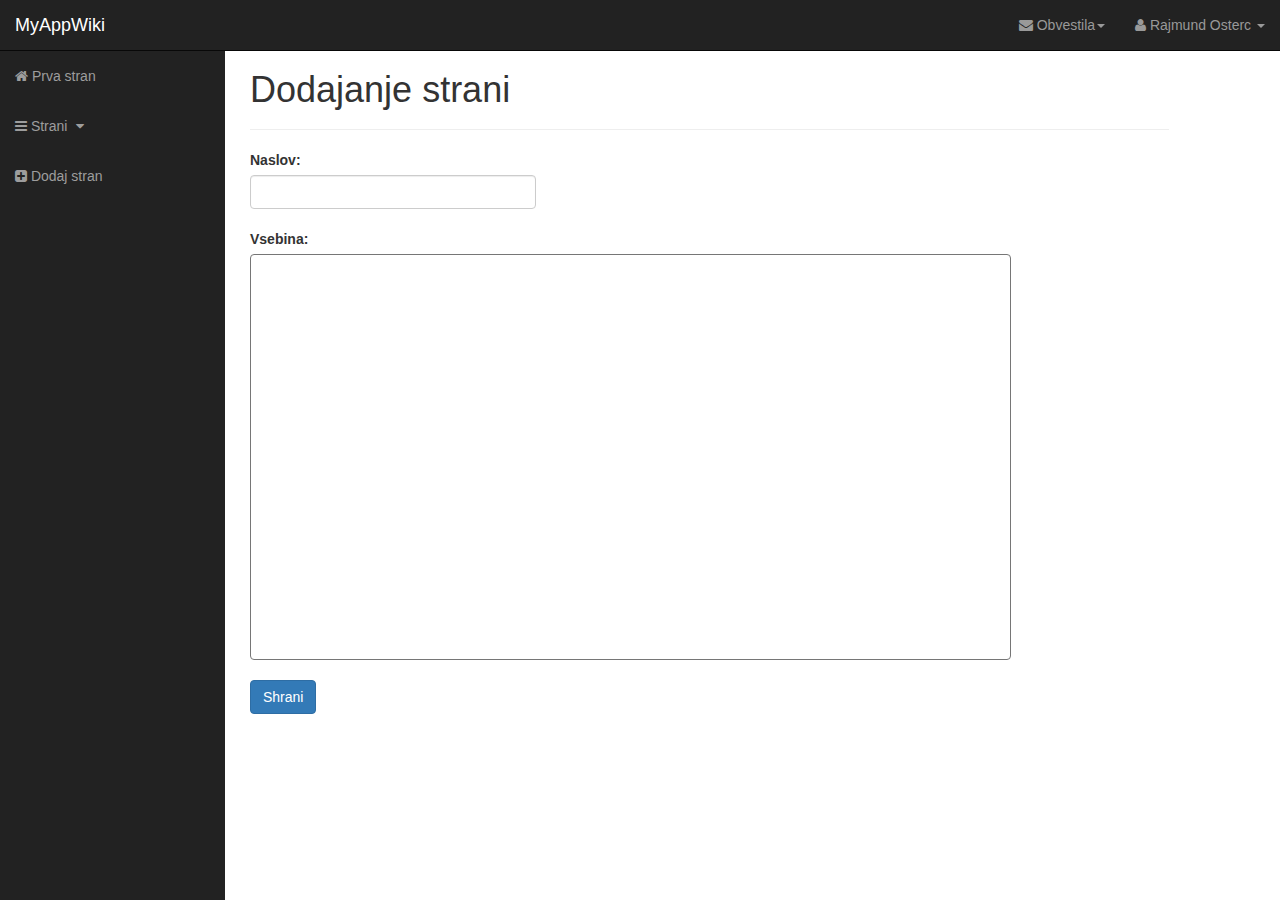
==== dodaj_stran.html @ fd123c20 "Skoraj pri koncu, verjetno narejen vse strani" ====
<!DOCTYPE html>
<html lang="en">

<head>

    <meta charset="utf-8">
    <meta http-equiv="X-UA-Compatible" content="IE=edge">
    <meta name="viewport" content="width=device-width, initial-scale=1">
    <meta name="description" content="">
    <meta name="author" content="">

    <title>MyAppWiki</title>
    <link rel="shortcut icon" type="image/ico" href="favicon.ico"/>

    <!-- Bootstrap Core CSS -->
    <link href="css/bootstrap.min.css" rel="stylesheet">

    <!-- Custom CSS -->
    <link href="css/sb-admin.css" rel="stylesheet">

    <!-- Custom Fonts -->
    <link href="font-awesome/css/font-awesome.min.css" rel="stylesheet" type="text/css">

    <!-- HTML5 Shim and Respond.js IE8 support of HTML5 elements and media queries -->
    <!-- WARNING: Respond.js doesn't work if you view the page via file:// -->
    <!--[if lt IE 9]>
    <script src="https://oss.maxcdn.com/libs/html5shiv/3.7.0/html5shiv.js"></script>
    <script src="https://oss.maxcdn.com/libs/respond.js/1.4.2/respond.min.js"></script>
    <![endif]-->

    <!-- jQuery -->
    <script src="js/jquery.js"></script>

    <!-- Bootstrap Core JavaScript -->
    <script src="js/bootstrap.min.js"></script>
    <script src="js/moj.js"></script>

</head>

<body>

<div id="wrapper">

    <!-- Navigation -->
    <nav class="navbar navbar-inverse navbar-fixed-top" role="navigation">
        <!-- Brand and toggle get grouped for better mobile display -->
        <div class="navbar-header">
            <button type="button" class="navbar-toggle" data-toggle="collapse" data-target=".navbar-ex1-collapse">
                <span class="sr-only">Preklopi</span>
                <span class="icon-bar"></span>
                <span class="icon-bar"></span>
                <span class="icon-bar"></span>
            </button>
            <a class="navbar-brand" href="index.html">MyAppWiki</a>
        </div>
        <!-- Top Menu Items -->
        <ul class="nav navbar-right top-nav">
            <li class="dropdown">
                <a href="#" class="dropdown-toggle" data-toggle="dropdown"><i class="fa fa-envelope"></i> Obvestila<b
                        class="caret"></b></a>
                <ul class="dropdown-menu message-dropdown">
                    <li class="message-preview">
                        <a href="#">
                            <div class="media">
                                <div class="media-body">
                                    <h5 class="media-heading"><strong>Rajmund Osterc</strong>
                                    </h5>

                                    <p class="small text-muted"><i class="fa fa-clock-o"></i> Včeraj ob 18.45</p>

                                    <p>Sprememba strani: Kontakt</p>
                                </div>
                            </div>
                        </a>
                    </li>
                    <li class="message-preview">
                        <a href="#">
                            <div class="media">
                                <div class="media-body">
                                    <h5 class="media-heading"><strong>Rajmund Osterc</strong>
                                    </h5>

                                    <p class="small text-muted"><i class="fa fa-clock-o"></i> Včeraj ob 18.32</p>

                                    <p>Sprememba strani: O nas</p>
                                </div>
                            </div>
                        </a>
                    </li>
                    <li class="message-preview">
                        <a href="#">
                            <div class="media">
                                <div class="media-body">
                                    <h5 class="media-heading"><strong>Rajmund Osterc</strong>
                                    </h5>

                                    <p class="small text-muted"><i class="fa fa-clock-o"></i> Včeraj ob 17.56</p>

                                    <p>Dodana stran: Kontakt</p>
                                </div>
                            </div>
                        </a>
                    </li>
                    <li class="message-footer">
                        <a href="#">Preberi vsa obvestila</a>
                    </li>
                </ul>
            </li>
            <li class="dropdown">
                <a href="#" class="dropdown-toggle" data-toggle="dropdown"><i class="fa fa-user"></i> Rajmund Osterc <b
                        class="caret"></b></a>
                <ul class="dropdown-menu">
                    <li>
                        <a href="profil.html"><i class="fa fa-fw fa-user"></i> Profil</a>
                    </li>
                    <li class="divider"></li>
                    <li>
                        <a href="login.html"><i class="fa fa-fw fa-power-off"></i> Odjava</a>
                    </li>
                </ul>
            </li>
        </ul>
        <!-- Sidebar Menu Items - These collapse to the responsive navigation menu on small screens -->
        <div class="collapse navbar-collapse navbar-ex1-collapse">
            <ul class="nav navbar-nav side-nav">
                <li>
                    <a href="index.html"><i class="fa fa-home"></i> Prva stran</a>
                </li>
                <li>
                    <a href="javascript:;" data-toggle="collapse" data-target="#demo"><i class="fa fa-navicon"></i>
                        Strani <i class="fa fa-fw fa-caret-down"></i></a>
                    <ul id="demo" class="collapse">
                        <li>
                            <a href="splosno.html">Splošno</a>
                        </li>
                        <li>
                            <a href="splosno.html">O nas</a>
                        </li>
                        <li>
                            <a href="splosno.html">Kontakt</a>
                        </li>
                    </ul>
                </li>
                <li>
                    <a href="dodaj_stran.html"><i class="fa fa-plus-square"></i> Dodaj stran</a>
                </li>
            </ul>
        </div>
        <!-- /.navbar-collapse -->
    </nav>

    <div id="page-wrapper">

        <div class="container-fluid">
            <div class="row">
                <div class="col-lg-11">
                    <div class="page-header">
                        <h1>Dodajanje strani</h1>
                    </div>
                    <div class="row">
                        <div class="col-lg-4 col-md-4 col-sm-4 col-xs-6">
                            <label for="naslov">Naslov: </label>
                            <input type="text" name="naslov" id="naslov" class="naslov form-control">
                        </div>

                    </div>

                    <div class="row">
                        <div class="col-lg-1">
                            <label for="vsebina">Vsebina: </label>
                        </div>
                    </div>
                    <div class="row">
                        <div class="col-lg-10 col-md-10">
                            <textarea class="naslov col-lg-12 col-md-12 col-sm-12 col-xs-12" rows=20 id="vsebina" style="border-radius: 4px; resize: none">
                            </textarea>
                        </div>
                    </div>
                    <button type="button" class="btn btn-primary" onclick="location.href='splosno.html'">Shrani</button>
                </div>
                <div class="col-lg-1"></div>
            </div>

        </div>

        <!-- /.container-fluid -->

    </div>
    <!-- /#page-wrapper -->

</div>
<!-- /#wrapper -->


</body>
---- css/sb-admin.css ----
/*!
 * Start Bootstrap - SB Admin Bootstrap Admin Template (http://startbootstrap.com)
 * Code licensed under the Apache License v2.0.
 * For details, see http://www.apache.org/licenses/LICENSE-2.0.
 */

/* Global Styles */

body {
    margin-top: 70px;
    background-color: #fff;
}

@media(min-width:768px) {
    body {
        margin-top: 20px;
    }
}

#wrapper {
    padding-left: 0;
}

#page-wrapper {
    width: 100%;
    padding: 0;
    background-color: #fff;
}

.huge {
    font-size: 50px;
    line-height: normal;
}

@media(min-width:768px) {
    #wrapper {
        padding-left: 225px;
    }

    #page-wrapper {
        padding: 10px;
    }
}

/* Top Navigation */

.top-nav {
    padding: 0 15px;
}

.top-nav>li {
    display: inline-block;
    float: left;
}

.top-nav>li>a {
    padding-top: 15px;
    padding-bottom: 15px;
    line-height: 20px;
    color: #999;
}

.top-nav>li>a:hover,
.top-nav>li>a:focus,
.top-nav>.open>a,
.top-nav>.open>a:hover,
.top-nav>.open>a:focus {
    color: #fff;
    background-color: #000;
}

.top-nav>.open>.dropdown-menu {
    float: left;
    position: absolute;
    margin-top: 0;
    border: 1px solid rgba(0,0,0,.15);
    border-top-left-radius: 0;
    border-top-right-radius: 0;
    background-color: #fff;
    -webkit-box-shadow: 0 6px 12px rgba(0,0,0,.175);
    box-shadow: 0 6px 12px rgba(0,0,0,.175);
}

.top-nav>.open>.dropdown-menu>li>a {
    white-space: normal;
}

ul.message-dropdown {
    padding: 0;
    max-height: 250px;
    overflow-x: hidden;
    overflow-y: auto;
}

li.message-preview {
    width: 275px;
    border-bottom: 1px solid rgba(0,0,0,.15);
}

li.message-preview>a {
    padding-top: 15px;
    padding-bottom: 15px;
}

li.message-footer {
    margin: 5px 0;
}

ul.alert-dropdown {
    width: 200px;
}

/* Side Navigation */

@media(min-width:768px) {
    .side-nav {
        position: fixed;
        top: 51px;
        left: 225px;
        width: 225px;
        margin-left: -225px;
        border: none;
        border-radius: 0;
        overflow-y: auto;
        background-color: #222;
        bottom: 0;
        overflow-x: hidden;
        padding-bottom: 40px;
    }

    .side-nav>li>a {
        width: 225px;
    }

    .side-nav li a:hover,
    .side-nav li a:focus {
        outline: none;
        background-color: #000 !important;
    }
}

.side-nav>li>ul {
    padding: 0;
}

.side-nav>li>ul>li>a {
    display: block;
    padding: 10px 15px 10px 38px;
    text-decoration: none;
    color: #999;
}

.side-nav>li>ul>li>a:hover {
    color: #fff;
}

/* Flot Chart Containers */

.flot-chart {
    display: block;
    height: 400px;
}

.flot-chart-content {
    width: 100%;
    height: 100%;
}

/* Custom Colored Panels */

.huge {
    font-size: 40px;
}

.panel-green {
    border-color: #5cb85c;
}

.panel-green > .panel-heading {
    border-color: #5cb85c;
    color: #fff;
    background-color: #5cb85c;
}

.panel-green > a {
    color: #5cb85c;
}

.panel-green > a:hover {
    color: #3d8b3d;
}

.panel-red {
    border-color: #d9534f;
}

.panel-red > .panel-heading {
    border-color: #d9534f;
    color: #fff;
    background-color: #d9534f;
}

.panel-red > a {
    color: #d9534f;
}

.panel-red > a:hover {
    color: #b52b27;
}

.panel-yellow {
    border-color: #f0ad4e;
}

.panel-yellow > .panel-heading {
    border-color: #f0ad4e;
    color: #fff;
    background-color: #f0ad4e;
}

.panel-yellow > a {
    color: #f0ad4e;
}

.panel-yellow > a:hover {
    color: #df8a13;
}

.form-signin
{
    max-width: 330px;
    padding: 10px;
    margin: 0 auto;
}
.form-signin .form-signin-heading, .form-signin .checkbox
{
    margin-bottom: 10px;
}
.form-signin .checkbox
{
    font-weight: normal;
}
.form-signin .form-control
{
    position: relative;
    font-size: 16px;
    height: auto;
    padding: 10px;
    -webkit-box-sizing: border-box;
    -moz-box-sizing: border-box;
    box-sizing: border-box;
}
.form-signin .form-control:focus
{
    z-index: 2;
}
.form-signin input[type="text"]
{
    margin-bottom: -1px;
    border-bottom-left-radius: 0;
    border-bottom-right-radius: 0;
}
.form-signin input[type="password"]
{
    margin-bottom: 10px;
    border-top-left-radius: 0;
    border-top-right-radius: 0;
}
.account-wall
{
    margin-top: 20px;
}
.login-title
{
    color: #d3d3d3;
    font-size: 18px;
    font-weight: 400;
    display: block;
    margin-top: 5%;
}
.profile-img
{
    width: 96px;
    height: 96px;
    margin: 0 auto 10px;
    display: block;
    -moz-border-radius: 50%;
    -webkit-border-radius: 50%;
    border-radius: 50%;
}
.need-help
{
    margin-top: 10px;
}
.new-account
{
    display: block;
    margin-top: 5px;
}

.no-account
{
    display: block;
    margin-top: 5px;
}

.title-login {
    color: #286090;
}

.naslov {
    margin-bottom: 20px;
}

.slika-profila {
    padding: 2px;
    border: 2px solid #286090;
    margin-bottom: 10px;
}

.lastnosti {
    margin-top: 0px;
}
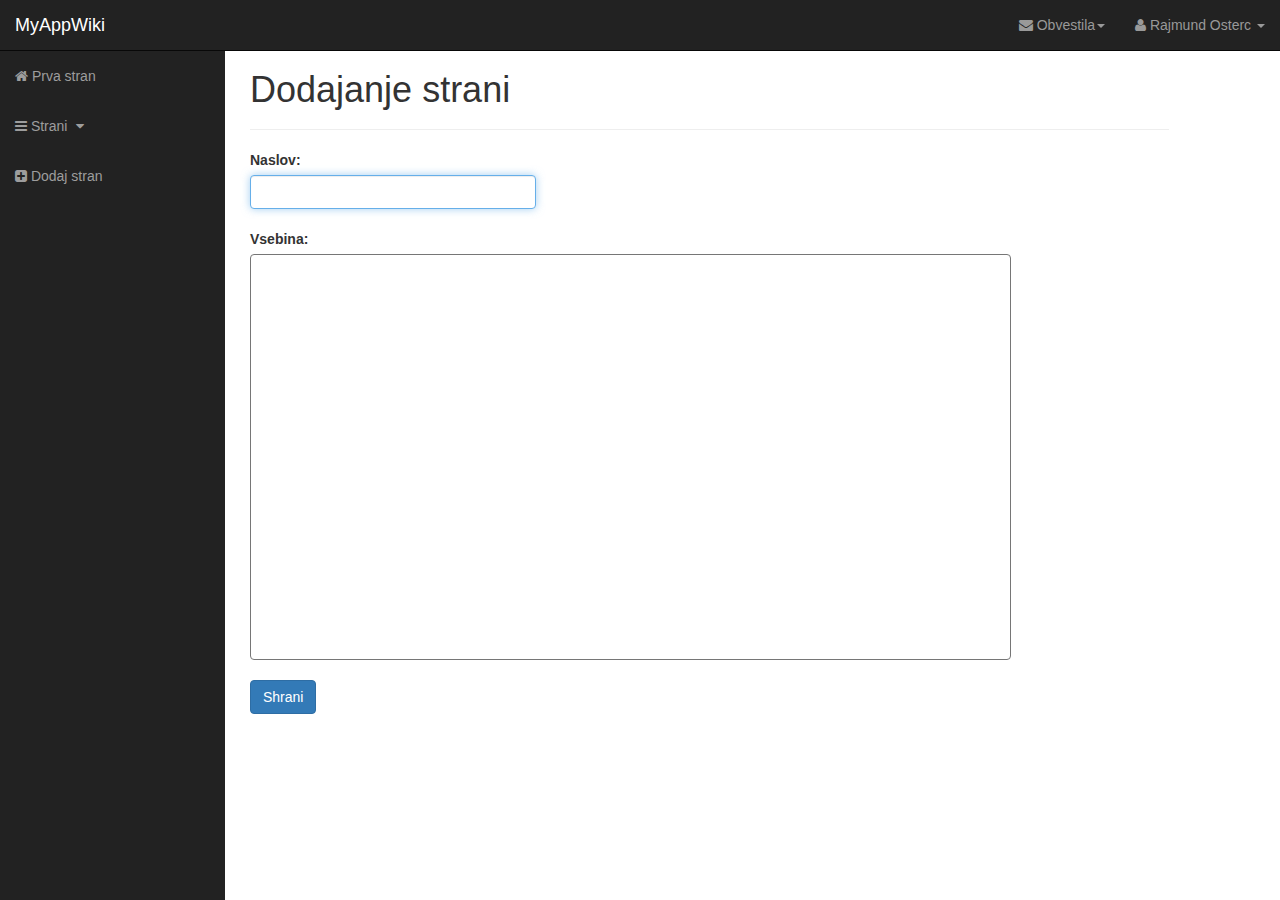
==== commit ba5e56f7: "Porihtana obvestila" ====
--- a/dodaj_stran.html
+++ b/dodaj_stran.html
@@ -10,7 +10,7 @@
     <meta name="author" content="">
 
     <title>MyAppWiki</title>
-    <link rel="shortcut icon" type="image/ico" href="favicon.ico"/>
+    <link rel="shortcut icon" type="image/ico" href="favicon.ico.png"/>
 
     <!-- Bootstrap Core CSS -->
     <link href="css/bootstrap.min.css" rel="stylesheet">
@@ -60,7 +60,7 @@
                         class="caret"></b></a>
                 <ul class="dropdown-menu message-dropdown">
                     <li class="message-preview">
-                        <a href="#">
+                        <a href="obvestila.html">
                             <div class="media">
                                 <div class="media-body">
                                     <h5 class="media-heading"><strong>Rajmund Osterc</strong>
@@ -74,7 +74,7 @@
                         </a>
                     </li>
                     <li class="message-preview">
-                        <a href="#">
+                        <a href="obvestila.html">
                             <div class="media">
                                 <div class="media-body">
                                     <h5 class="media-heading"><strong>Rajmund Osterc</strong>
@@ -88,7 +88,7 @@
                         </a>
                     </li>
                     <li class="message-preview">
-                        <a href="#">
+                        <a href="obvestila.html">
                             <div class="media">
                                 <div class="media-body">
                                     <h5 class="media-heading"><strong>Rajmund Osterc</strong>
@@ -102,7 +102,7 @@
                         </a>
                     </li>
                     <li class="message-footer">
-                        <a href="#">Preberi vsa obvestila</a>
+                        <a href="obvestila.html">Preberi vsa obvestila</a>
                     </li>
                 </ul>
             </li>
@@ -160,7 +160,7 @@
                     <div class="row">
                         <div class="col-lg-4 col-md-4 col-sm-4 col-xs-6">
                             <label for="naslov">Naslov: </label>
-                            <input type="text" name="naslov" id="naslov" class="naslov form-control">
+                            <input type="text" name="naslov" id="naslov" class="naslov form-control" required autofocus>
                         </div>
 
                     </div>
@@ -172,8 +172,7 @@
                     </div>
                     <div class="row">
                         <div class="col-lg-10 col-md-10">
-                            <textarea class="naslov col-lg-12 col-md-12 col-sm-12 col-xs-12" rows=20 id="vsebina" style="border-radius: 4px; resize: none">
-                            </textarea>
+                            <textarea class="naslov col-lg-12 col-md-12 col-sm-12 col-xs-12" required rows=20 id="vsebina" style="border-radius: 4px; resize: none"></textarea>
                         </div>
                     </div>
                     <button type="button" class="btn btn-primary" onclick="location.href='splosno.html'">Shrani</button>
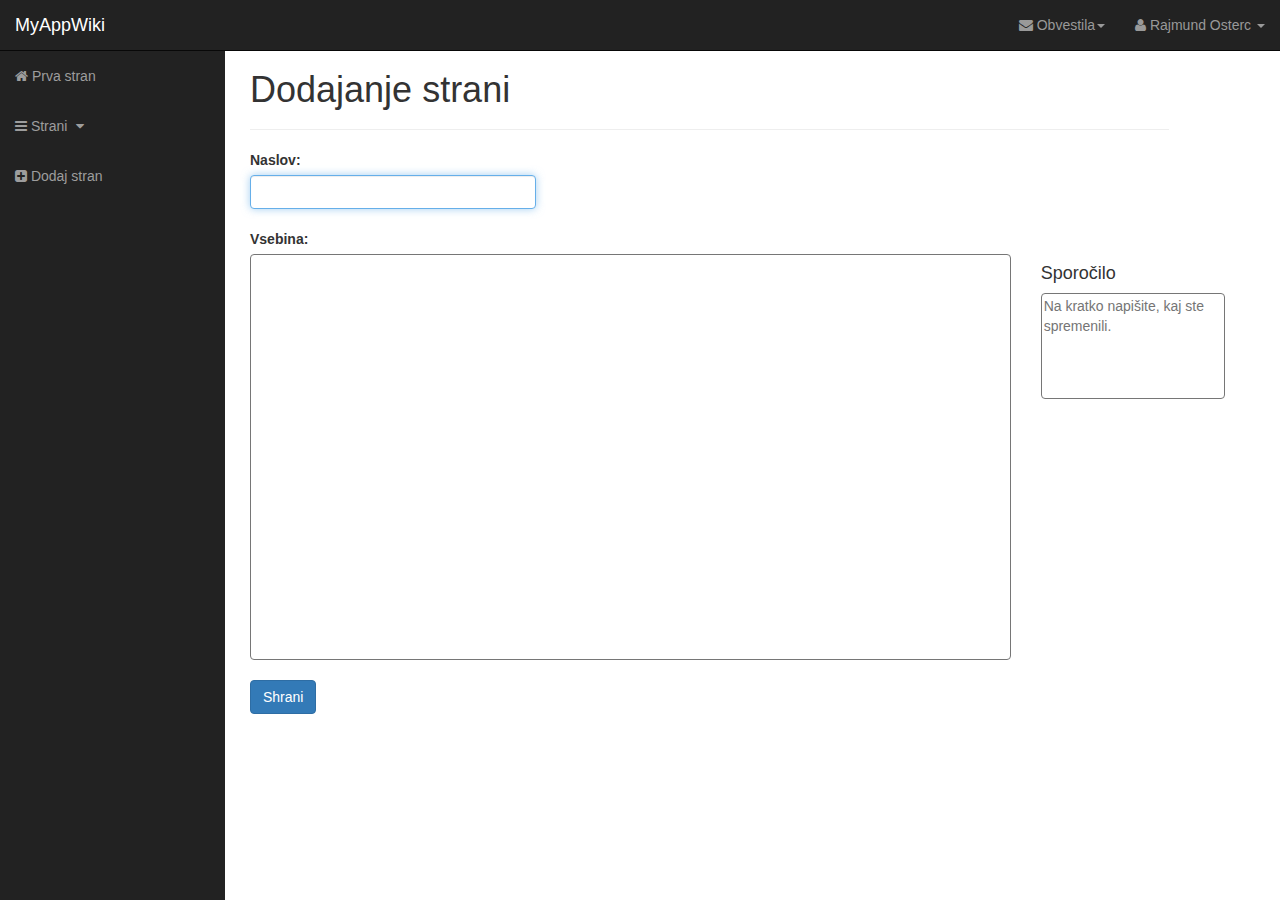
==== commit fb45f46b: "Dodano polje Sporočilo ob urejanju in dodajanju strani" ====
--- a/dodaj_stran.html
+++ b/dodaj_stran.html
@@ -171,8 +171,14 @@
                         </div>
                     </div>
                     <div class="row">
-                        <div class="col-lg-10 col-md-10">
+                        <div class="col-lg-10 col-md-9">
                             <textarea class="naslov col-lg-12 col-md-12 col-sm-12 col-xs-12" required rows=20 id="vsebina" style="border-radius: 4px; resize: none"></textarea>
+                        </div>
+                        <div class="col-lg-2 col-md-2">
+                            <h4>
+                                Sporočilo
+                            </h4>
+                            <textarea class="naslov" style="border-radius: 4px; resize: none" rows="5" placeholder="Na kratko napišite, kaj ste spremenili."></textarea>
                         </div>
                     </div>
                     <button type="button" class="btn btn-primary" onclick="location.href='splosno.html'">Shrani</button>
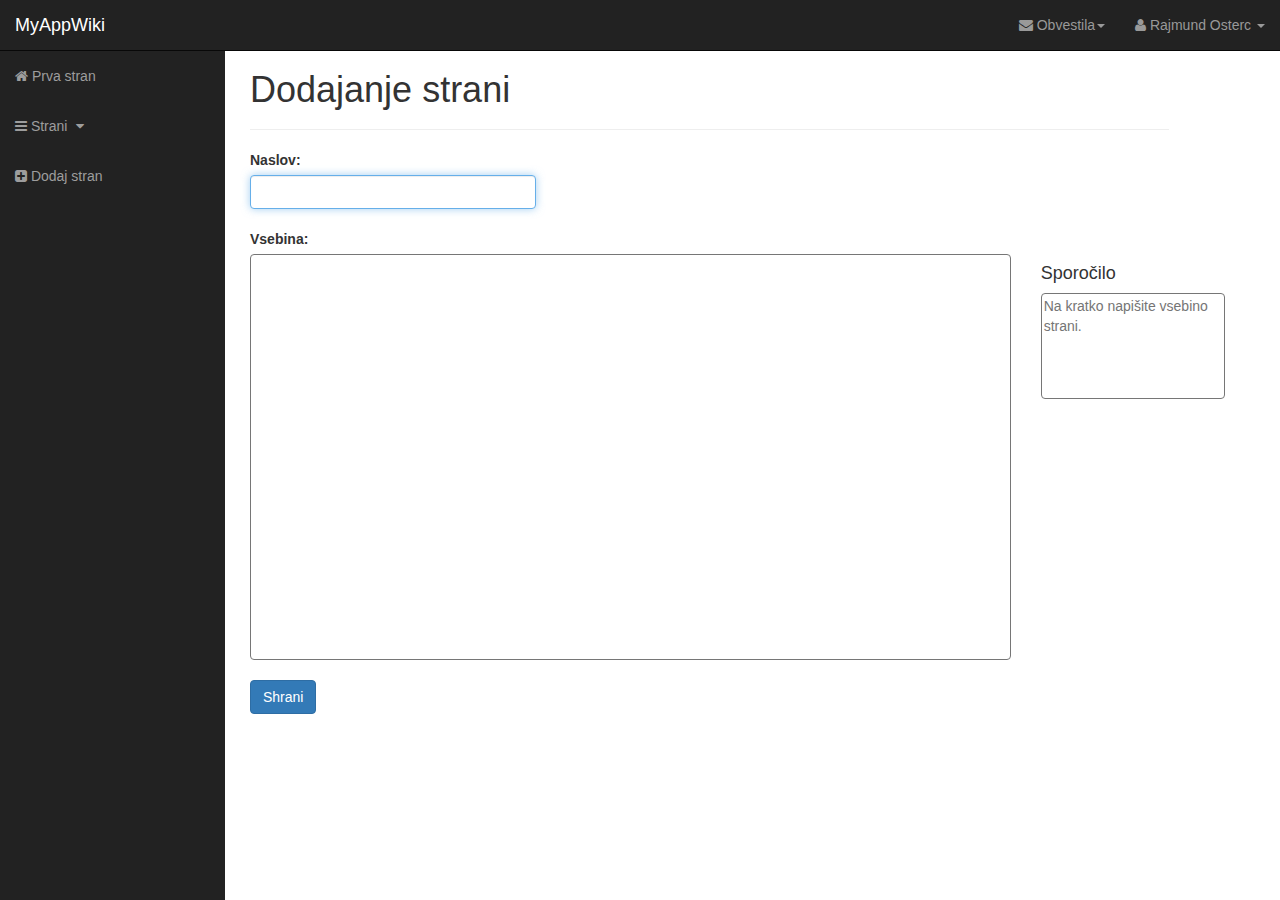
==== commit 5fb5aaa5: "Kamerca dela" ====
--- a/dodaj_stran.html
+++ b/dodaj_stran.html
@@ -178,7 +178,7 @@
                             <h4>
                                 Sporočilo
                             </h4>
-                            <textarea class="naslov" style="border-radius: 4px; resize: none" rows="5" placeholder="Na kratko napišite, kaj ste spremenili."></textarea>
+                            <textarea class="naslov" style="border-radius: 4px; resize: none" rows="5" placeholder="Na kratko napišite vsebino strani."></textarea>
                         </div>
                     </div>
                     <button type="button" class="btn btn-primary" onclick="location.href='splosno.html'">Shrani</button>
